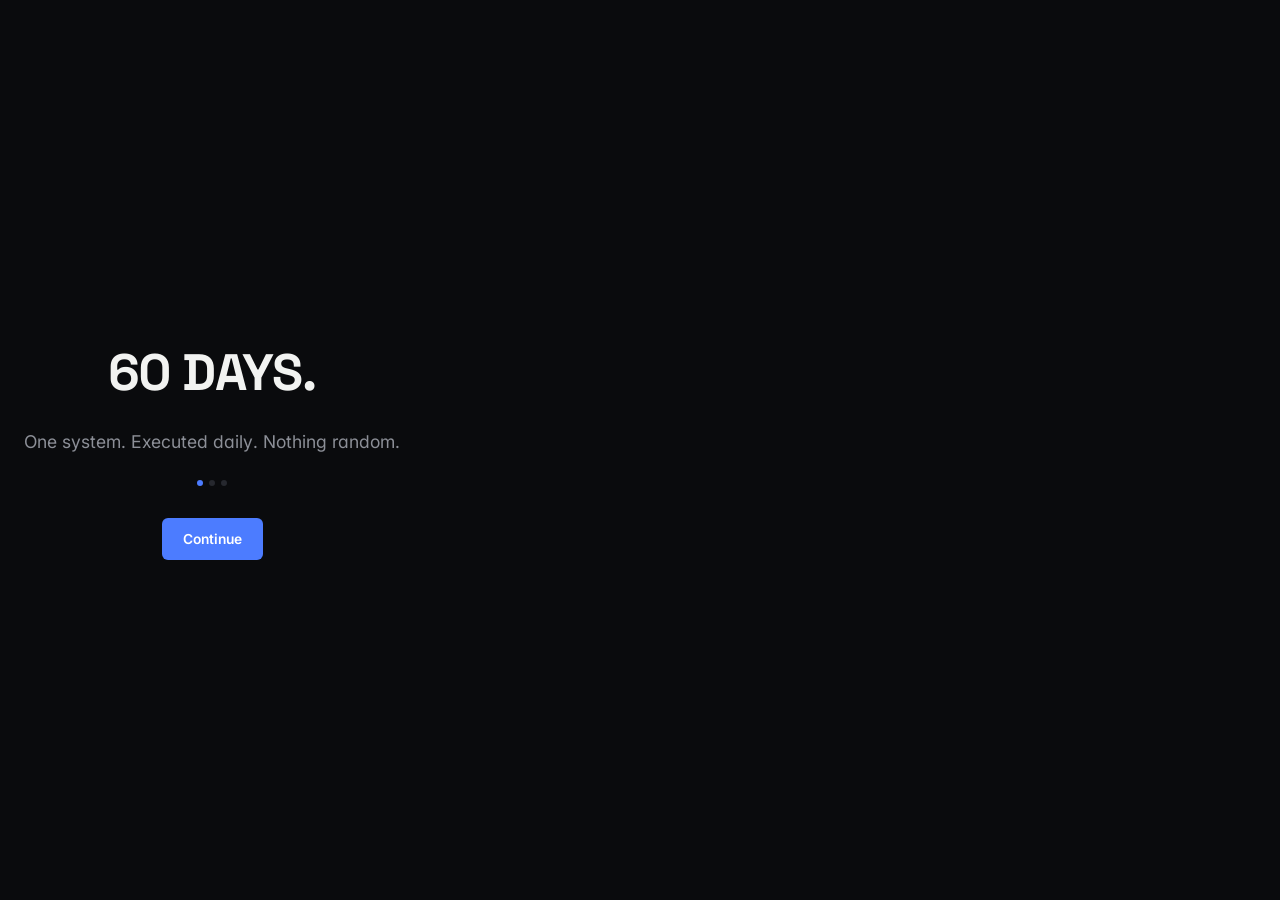
==== comeback60/index.html @ 459dcdfc "Add COMEBACK // 60 — a 60-day transformation dashboard A new, separate app at comeback60/, not a pag" ====
<!DOCTYPE html>
<html lang="en">
<head>
<meta charset="UTF-8">
<meta name="viewport" content="width=device-width, initial-scale=1, viewport-fit=cover">
<meta name="color-scheme" content="dark">
<meta name="theme-color" content="#0A0B0D">
<title>COMEBACK // 60</title>
<link rel="preconnect" href="https://fonts.googleapis.com">
<link rel="preconnect" href="https://fonts.gstatic.com" crossorigin>
<link href="https://fonts.googleapis.com/css2?family=Inter:wght@400;500;600;700&family=Space+Grotesk:wght@500;600;700&display=swap" rel="stylesheet">
<link rel="stylesheet" href="./styles.css">
</head>
<body>
<div id="app"></div>
<script type="module" src="./js/app.js"></script>
</body>
</html>
---- comeback60/styles.css ----
/* COMEBACK // 60 — design system.
   Premium, masculine, minimal. Dark by default: near-black grounds, a single
   cobalt signal colour for progress/action, amber reserved for weaknesses and
   warnings, red reserved for destructive actions only. Cards are used with
   restraint — not every block is a rounded rectangle; dividers and hairlines
   carry most of the structure, the way a real dashboard would. */

:root{
  --bg:        #0A0B0D;
  --surface:   #131417;
  --surface-2: #191B1F;
  --line:      #26282E;
  --line-soft: #1C1E23;
  --text:      #F2F3F1;
  --text-dim:  #8C8F97;
  --text-faint:#5B5E66;
  --accent:      #4C7CFF;
  --accent-soft: #7FA0FF;
  --accent-wash: rgba(76,124,255,0.10);
  --good:      #34D399;
  --good-wash: rgba(52,211,153,0.10);
  --warn:      #F5A524;
  --warn-wash: rgba(245,165,36,0.10);
  --danger:    #EF4444;
  --danger-wash: rgba(239,68,68,0.10);
  --radius: 10px;
  --radius-sm: 6px;
  --sans: 'Inter', -apple-system, BlinkMacSystemFont, 'Segoe UI', Roboto, sans-serif;
  --display: 'Space Grotesk', var(--sans);
  --mono: 'JetBrains Mono', ui-monospace, SFMono-Regular, Menlo, monospace;
  --shadow-lift: 0 8px 24px -8px rgba(0,0,0,0.5);
  --nav-h: 64px;
  --sidebar-w: 240px;
}

:root[data-theme="light"]{
  --bg:        #F5F5F3;
  --surface:   #FFFFFF;
  --surface-2: #F0F0EE;
  --line:      #E1E1DE;
  --line-soft: #EAEAE7;
  --text:      #14151A;
  --text-dim:  #63656C;
  --text-faint:#9A9CA3;
  --accent-wash: rgba(76,124,255,0.08);
  --good-wash: rgba(16,150,100,0.08);
  --warn-wash: rgba(180,110,10,0.10);
  --danger-wash: rgba(220,38,38,0.08);
  --shadow-lift: 0 8px 24px -10px rgba(20,21,26,0.18);
}

*, *::before, *::after{ box-sizing: border-box; }
html, body{ margin:0; padding:0; }
body{
  background: var(--bg);
  color: var(--text);
  font-family: var(--sans);
  -webkit-font-smoothing: antialiased;
  font-feature-settings: 'tnum' 1, 'cv11' 1;
  min-height: 100dvh;
}
h1,h2,h3,h4{ margin:0; font-family: var(--display); letter-spacing: -0.01em; }
p{ margin:0; }
ul{ margin:0; padding:0; list-style:none; }
button{ font-family: inherit; }
a{ color: inherit; }
::selection{ background: var(--accent); color: #fff; }

.num{ font-family: var(--display); font-variant-numeric: tabular-nums; }
.label{
  font-size: 0.68rem; font-weight: 600; letter-spacing: 0.14em; text-transform: uppercase;
  color: var(--text-dim);
}
.eyebrow{ font-size: 0.72rem; font-weight: 600; letter-spacing: 0.12em; text-transform: uppercase; color: var(--accent-soft); }

/* ---------- app shell ---------- */

#app{
  display: flex;
  min-height: 100dvh;
}

.sidebar{
  display:none;
  flex-direction: column;
  width: var(--sidebar-w);
  flex-shrink: 0;
  border-right: 1px solid var(--line);
  padding: 28px 16px;
  gap: 4px;
  position: sticky; top:0; height: 100dvh;
}
.sidebar .brand{ padding: 4px 12px 28px; }
.sidebar .brand .word{ font-family: var(--display); font-size: 1.15rem; font-weight: 700; letter-spacing: -0.02em; }
.sidebar .brand .word b{ color: var(--accent); }
.sidebar .brand .sub{ font-size: 0.72rem; color: var(--text-dim); margin-top: 4px; }

.navlink{
  display:flex; align-items:center; gap:12px;
  padding: 11px 12px; border-radius: var(--radius-sm);
  color: var(--text-dim); font-size: 0.88rem; font-weight: 500;
  cursor:pointer; border:none; background:transparent; width:100%; text-align:left;
  transition: background .12s ease, color .12s ease;
}
.navlink:hover{ background: var(--surface-2); color: var(--text); }
.navlink.active{ background: var(--accent-wash); color: var(--accent-soft); }
.navlink .ic{ width:18px; height:18px; flex-shrink:0; }

.bottomnav{
  position: fixed; left:0; right:0; bottom:0; z-index: 40;
  display:flex; justify-content:space-around;
  background: color-mix(in srgb, var(--surface) 92%, transparent);
  backdrop-filter: blur(14px);
  border-top: 1px solid var(--line);
  padding: 6px 2px calc(6px + env(safe-area-inset-bottom));
}
.bottomnav .navlink{
  flex-direction:column; gap:3px; padding:6px 4px; font-size: 0.62rem; text-align:center;
  border-radius: var(--radius-sm);
}
.bottomnav .navlink .ic{ width:20px; height:20px; }

main.view{
  flex: 1;
  min-width: 0;
  padding: 20px 16px calc(var(--nav-h) + 28px);
  max-width: 1080px;
}
@media (min-width: 900px){
  .sidebar{ display:flex; }
  .bottomnav{ display:none; }
  main.view{ padding: 36px 40px 40px; }
}

.container{ max-width: 720px; }
.page-head{ margin-bottom: 22px; }
.page-head h1{ font-size: 1.5rem; }
.page-head .sub{ color: var(--text-dim); font-size: 0.88rem; margin-top: 4px; }

/* ---------- cards & structure ---------- */

.card{
  background: var(--surface);
  border: 1px solid var(--line);
  border-radius: var(--radius);
  padding: 20px;
}
.card + .card{ margin-top: 14px; }
.card-title{ font-size: 0.7rem; font-weight: 700; letter-spacing: 0.1em; text-transform: uppercase; color: var(--text-dim); margin-bottom: 14px; }

.hairline-block{ border-top: 1px solid var(--line-soft); padding-top: 16px; margin-top: 16px; }

.grid{ display:grid; gap: 14px; }
.grid-2{ grid-template-columns: repeat(2, 1fr); }
.grid-3{ grid-template-columns: repeat(3, 1fr); }
@media (min-width: 640px){
  .sm-grid-2{ grid-template-columns: repeat(2, 1fr); }
  .sm-grid-3{ grid-template-columns: repeat(3, 1fr); }
}

.stat-tile{
  background: var(--surface); border:1px solid var(--line); border-radius: var(--radius);
  padding: 16px 16px;
}
.stat-tile .v{ font-family: var(--display); font-size: 1.7rem; font-weight: 700; line-height:1; }
.stat-tile .l{ margin-top: 6px; font-size: 0.7rem; color: var(--text-dim); letter-spacing: 0.04em; }
.stat-tile.accent .v{ color: var(--accent-soft); }
.stat-tile.good .v{ color: var(--good); }
.stat-tile.warn .v{ color: var(--warn); }

/* ---------- buttons ---------- */

.btn{
  display:inline-flex; align-items:center; justify-content:center; gap:8px;
  font-size: 0.86rem; font-weight: 600; padding: 12px 20px; border-radius: var(--radius-sm);
  border:1px solid transparent; cursor:pointer; transition: filter .12s ease, background .12s ease, border-color .12s ease;
  font-family: inherit;
}
.btn-primary{ background: var(--accent); color: #fff; }
.btn-primary:hover{ filter: brightness(1.08); }
.btn-ghost{ background: transparent; border-color: var(--line); color: var(--text); }
.btn-ghost:hover{ border-color: var(--accent-soft); }
.btn-danger{ background: transparent; border-color: var(--danger); color: var(--danger); }
.btn-danger:hover{ background: var(--danger-wash); }
.btn-block{ width:100%; }
.btn-sm{ padding: 8px 14px; font-size: 0.78rem; }
.linkbtn{ background:none; border:none; color: var(--accent-soft); font-size: 0.84rem; font-weight:600; cursor:pointer; padding:4px 0; }

/* ---------- checklist ---------- */

.checkrow{
  display:flex; align-items:center; gap:12px;
  padding: 12px 4px; border-bottom: 1px solid var(--line-soft);
  cursor:pointer; user-select:none;
}
.checkrow:last-child{ border-bottom:none; }
.checkbox{
  width:22px; height:22px; border-radius:6px; border:1.5px solid var(--line);
  flex-shrink:0; display:flex; align-items:center; justify-content:center;
  transition: background .12s ease, border-color .12s ease;
}
.checkbox svg{ width:13px; height:13px; opacity:0; transform: scale(0.6); transition: opacity .1s ease, transform .1s ease; }
.checkrow.done .checkbox{ background: var(--accent); border-color: var(--accent); }
.checkrow.done .checkbox svg{ opacity:1; transform:scale(1); }
.checkrow.done .checklabel{ color: var(--text-dim); text-decoration: line-through; text-decoration-color: var(--text-faint); }
.checklabel{ font-size: 0.9rem; flex:1; }

/* ---------- progress bar / ring ---------- */

.bar-track{ height:8px; border-radius:5px; background: var(--surface-2); overflow:hidden; }
.bar-fill{ height:100%; border-radius:5px; background: var(--accent); width:0; transition: width .5s cubic-bezier(.4,0,.2,1); }
.bar-fill.good{ background: var(--good); }
.bar-fill.warn{ background: var(--warn); }

.ring{ position:relative; width: 96px; height:96px; }
.ring svg{ transform: rotate(-90deg); width:100%; height:100%; }
.ring circle{ fill:none; stroke-width: 8; }
.ring .track{ stroke: var(--surface-2); }
.ring .fill{ stroke: var(--accent); stroke-linecap: round; transition: stroke-dashoffset .6s cubic-bezier(.4,0,.2,1); }
.ring .center{ position:absolute; inset:0; display:flex; align-items:center; justify-content:center; flex-direction:column; }
.ring .center .v{ font-family: var(--display); font-weight:700; font-size:1.4rem; }
.ring .center .l{ font-size:0.6rem; color: var(--text-dim); letter-spacing:0.08em; text-transform:uppercase; }

/* ---------- chips / tags ---------- */

.chip{
  display:inline-flex; align-items:center; gap:6px; padding: 7px 13px; border-radius: 999px;
  border:1px solid var(--line); background: transparent; color: var(--text-dim);
  font-size: 0.8rem; font-weight:500; cursor:pointer; transition: all .12s ease;
}
.chip:hover{ border-color: var(--accent-soft); color: var(--text); }
.chip.on{ background: var(--accent); border-color: var(--accent); color: #fff; }
.chip-row{ display:flex; flex-wrap:wrap; gap:8px; }

.tag{ display:inline-block; padding:3px 9px; border-radius:5px; font-size:0.68rem; font-weight:700; letter-spacing:0.06em; text-transform:uppercase; }
.tag-phase{ background: var(--accent-wash); color: var(--accent-soft); }
.tag-good{ background: var(--good-wash); color: var(--good); }
.tag-warn{ background: var(--warn-wash); color: var(--warn); }

/* ---------- forms ---------- */

.field{ margin-bottom: 16px; }
.field label{ display:block; font-size:0.78rem; font-weight:600; color: var(--text-dim); margin-bottom:7px; }
input[type=text], input[type=date], input[type=time], input[type=number], select, textarea{
  width:100%; background: var(--surface-2); border:1px solid var(--line); border-radius: var(--radius-sm);
  color: var(--text); padding: 11px 13px; font-size: 0.9rem; font-family: inherit;
}
textarea{ resize: vertical; min-height: 70px; }
input:focus, select:focus, textarea:focus{ outline:none; border-color: var(--accent-soft); }
.hint{ font-size: 0.76rem; color: var(--text-faint); margin-top: 6px; }

.switch{ position:relative; display:inline-block; width:42px; height:24px; flex-shrink:0; }
.switch input{ opacity:0; width:0; height:0; }
.switch .track{ position:absolute; inset:0; background: var(--surface-2); border:1px solid var(--line); border-radius:999px; transition: background .15s ease; }
.switch .knob{ position:absolute; top:2px; left:2px; width:18px; height:18px; border-radius:50%; background: var(--text-dim); transition: transform .15s ease, background .15s ease; }
.switch input:checked + .track{ background: var(--accent-wash); border-color: var(--accent); }
.switch input:checked + .track .knob{ transform: translateX(18px); background: var(--accent); }

/* ---------- warning / callout blocks ---------- */

.callout{ border-radius: var(--radius); padding: 14px 16px; font-size: 0.86rem; line-height:1.55; border:1px solid; }
.callout-warn{ background: var(--warn-wash); border-color: rgba(245,165,36,0.3); color: var(--text); }
.callout-danger{ background: var(--danger-wash); border-color: rgba(239,68,68,0.3); color: var(--text); }
.callout-info{ background: var(--surface-2); border-color: var(--line); color: var(--text-dim); }
.callout b{ color: var(--text); }

/* ---------- onboarding ---------- */

.onboard{
  min-height:100dvh; display:flex; flex-direction:column; align-items:center; justify-content:center;
  padding: 32px 24px; text-align:center; gap:24px;
}
.onboard .big{ font-family: var(--display); font-size: clamp(2rem, 8vw, 3.2rem); font-weight:700; letter-spacing:-0.02em; }
.onboard .med{ font-size: 1.1rem; color: var(--text-dim); max-width: 420px; line-height:1.5; }
.onboard-dots{ display:flex; gap:6px; }
.onboard-dots i{ width:6px; height:6px; border-radius:50%; background: var(--line); }
.onboard-dots i.on{ background: var(--accent); }

/* ---------- misc utility ---------- */

.row{ display:flex; gap:10px; }
.row.between{ justify-content:space-between; align-items:center; }
.row.wrap{ flex-wrap:wrap; }
.stack{ display:flex; flex-direction:column; gap:10px; }
.mt-0{ margin-top:0 !important; }
.center{ text-align:center; }
.muted{ color: var(--text-dim); }
.faint{ color: var(--text-faint); }
.small{ font-size: 0.8rem; }
.hr{ height:1px; background: var(--line-soft); border:none; margin: 16px 0; }

.photo-thumb{ width:100%; aspect-ratio: 3/4; object-fit:cover; border-radius: var(--radius-sm); background: var(--surface-2); }
.closet-card{ border:1px solid var(--line); border-radius: var(--radius); overflow:hidden; background: var(--surface); cursor:pointer; }
.closet-card .meta{ padding: 10px 12px; }
.closet-card .meta .name{ font-size:0.82rem; font-weight:600; }
.closet-card .meta .sub{ font-size:0.72rem; color: var(--text-dim); margin-top:2px; }

.timeline{ display:flex; align-items:center; gap:0; overflow-x:auto; padding: 8px 0; }
.timeline .node{ display:flex; flex-direction:column; align-items:center; gap:6px; flex-shrink:0; min-width:76px; }
.timeline .dot{ width:12px; height:12px; border-radius:50%; background: var(--surface-2); border:2px solid var(--line); }
.timeline .dot.done{ background: var(--accent); border-color: var(--accent); }
.timeline .dot.now{ border-color: var(--accent); }
.timeline .line{ height:2px; flex:1; background: var(--line); min-width:24px; }
.timeline .line.done{ background: var(--accent); }
.timeline .tl{ font-size:0.65rem; color: var(--text-dim); text-align:center; }

.empty{ text-align:center; padding: 32px 16px; color: var(--text-dim); font-size:0.88rem; }

@media (prefers-reduced-motion: reduce){
  *{ transition: none !important; animation: none !important; }
}
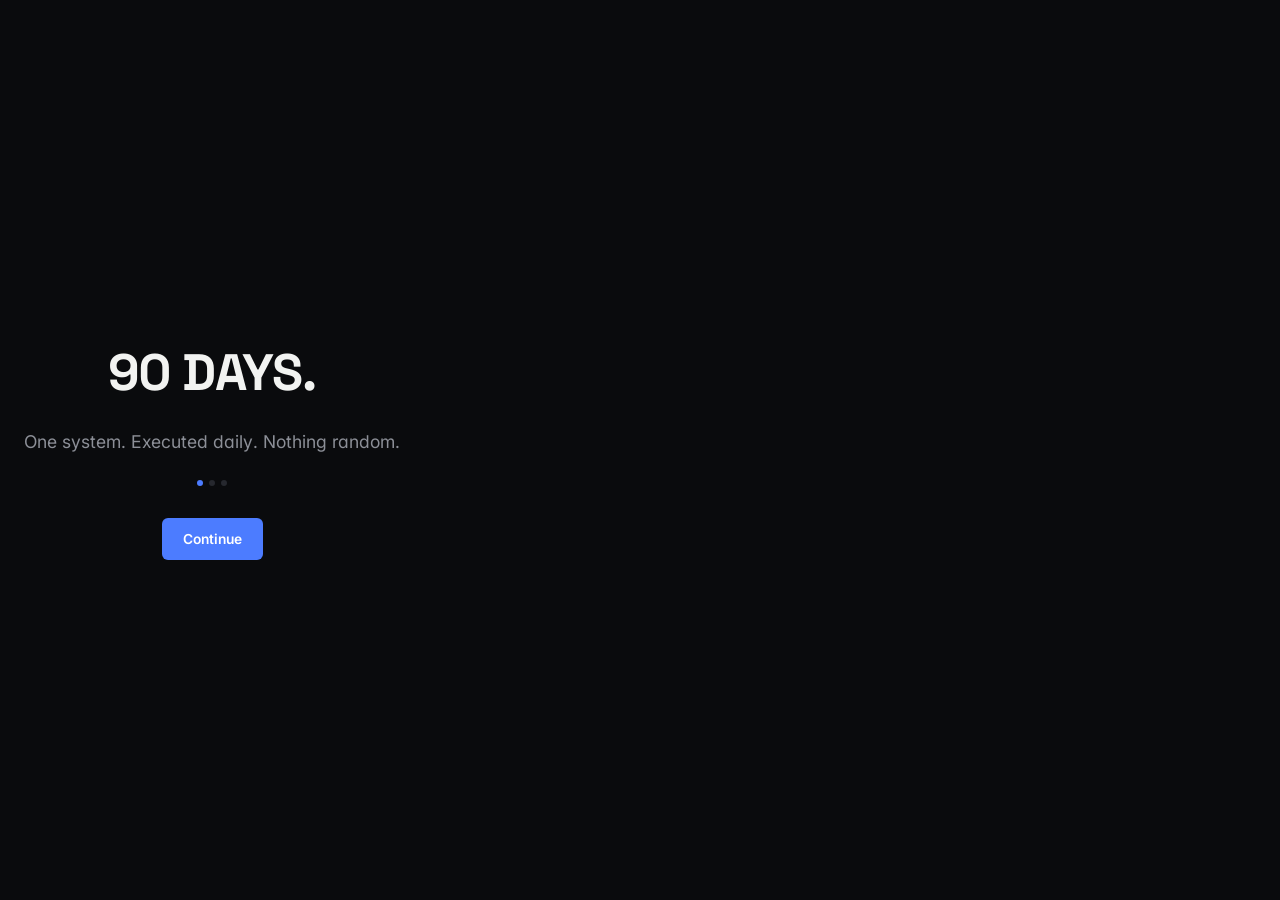
==== commit 81bfcf92: "Extend the protocol to 90 days, add an acne-focused Skin tab Two direct asks: run the protocol for 9" ====
--- a/comeback60/index.html
+++ b/comeback60/index.html
@@ -5,7 +5,7 @@
 <meta name="viewport" content="width=device-width, initial-scale=1, viewport-fit=cover">
 <meta name="color-scheme" content="dark">
 <meta name="theme-color" content="#0A0B0D">
-<title>COMEBACK // 60</title>
+<title>COMEBACK // 90</title>
 <link rel="preconnect" href="https://fonts.googleapis.com">
 <link rel="preconnect" href="https://fonts.gstatic.com" crossorigin>
 <link href="https://fonts.googleapis.com/css2?family=Inter:wght@400;500;600;700&family=Space+Grotesk:wght@500;600;700&display=swap" rel="stylesheet">
--- a/comeback60/styles.css
+++ b/comeback60/styles.css
@@ -1,4 +1,4 @@
-/* COMEBACK // 60 — design system.
+/* COMEBACK // 90 — design system.
    Premium, masculine, minimal. Dark by default: near-black grounds, a single
    cobalt signal colour for progress/action, amber reserved for weaknesses and
    warnings, red reserved for destructive actions only. Cards are used with
